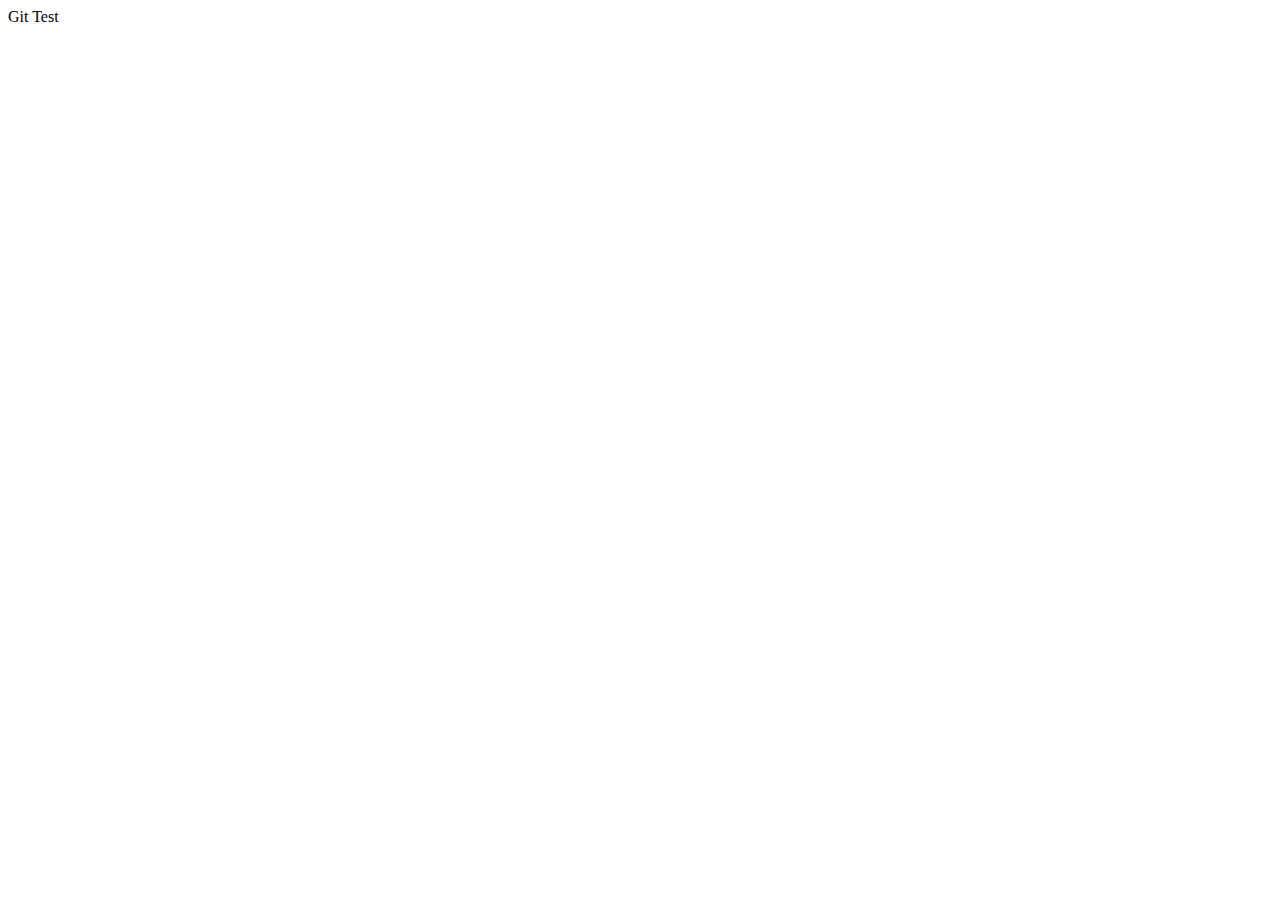
==== index.html @ dd941cbb "Creation of index.html" ====
<!DOCTYPE html>
<html lang="en">

<head>
    <meta charset="UTF-8">
    <meta name="viewport" content="width=device-width, initial-scale=1.0">
    <title>Git Test</title>
</head>

<body>
    Git Test
</body>

</html>
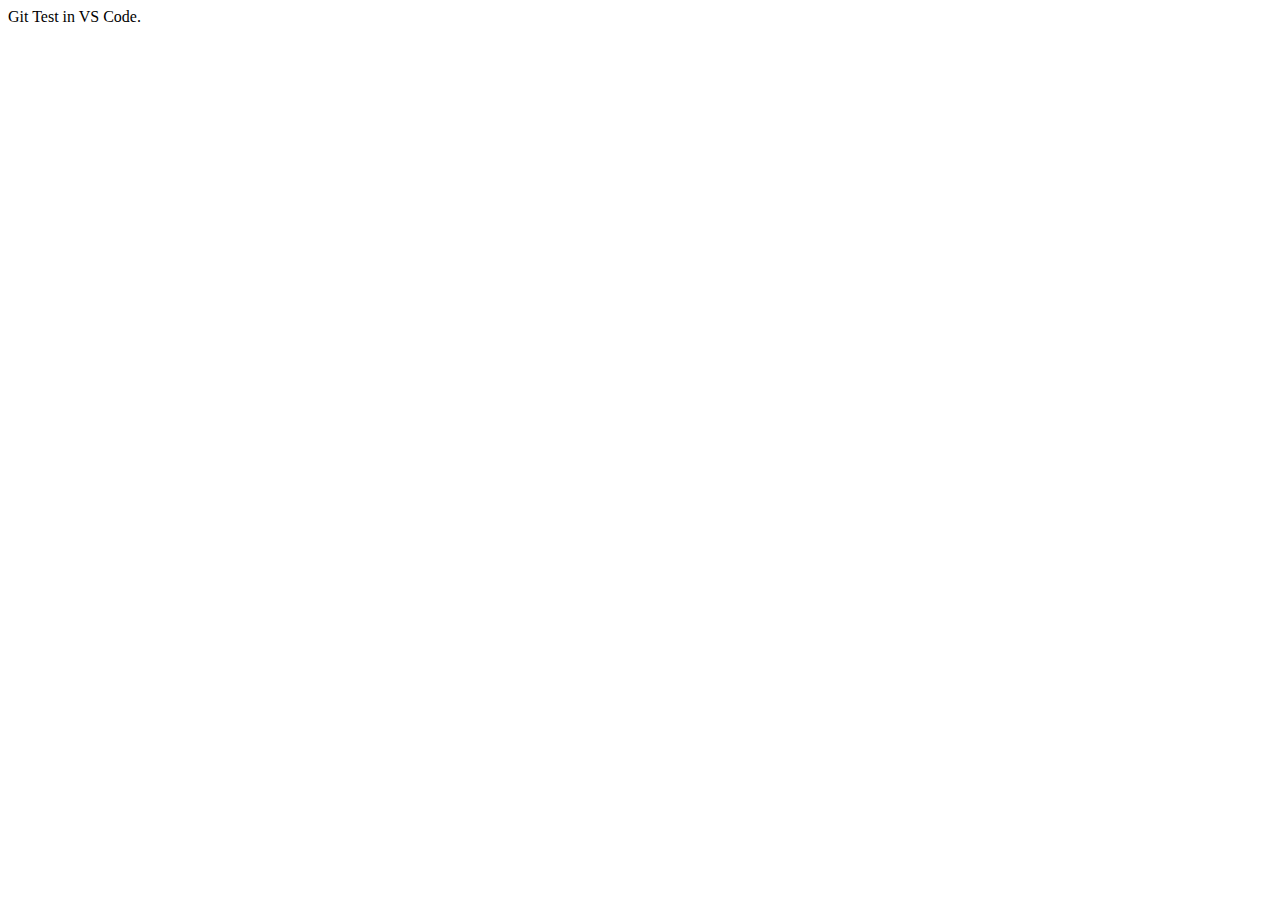
==== commit 22ba201b: "Changes to index.html" ====
--- a/index.html
+++ b/index.html
@@ -8,7 +8,7 @@
 </head>
 
 <body>
-    Git Test
+    Git Test in VS Code.
 </body>
 
 </html>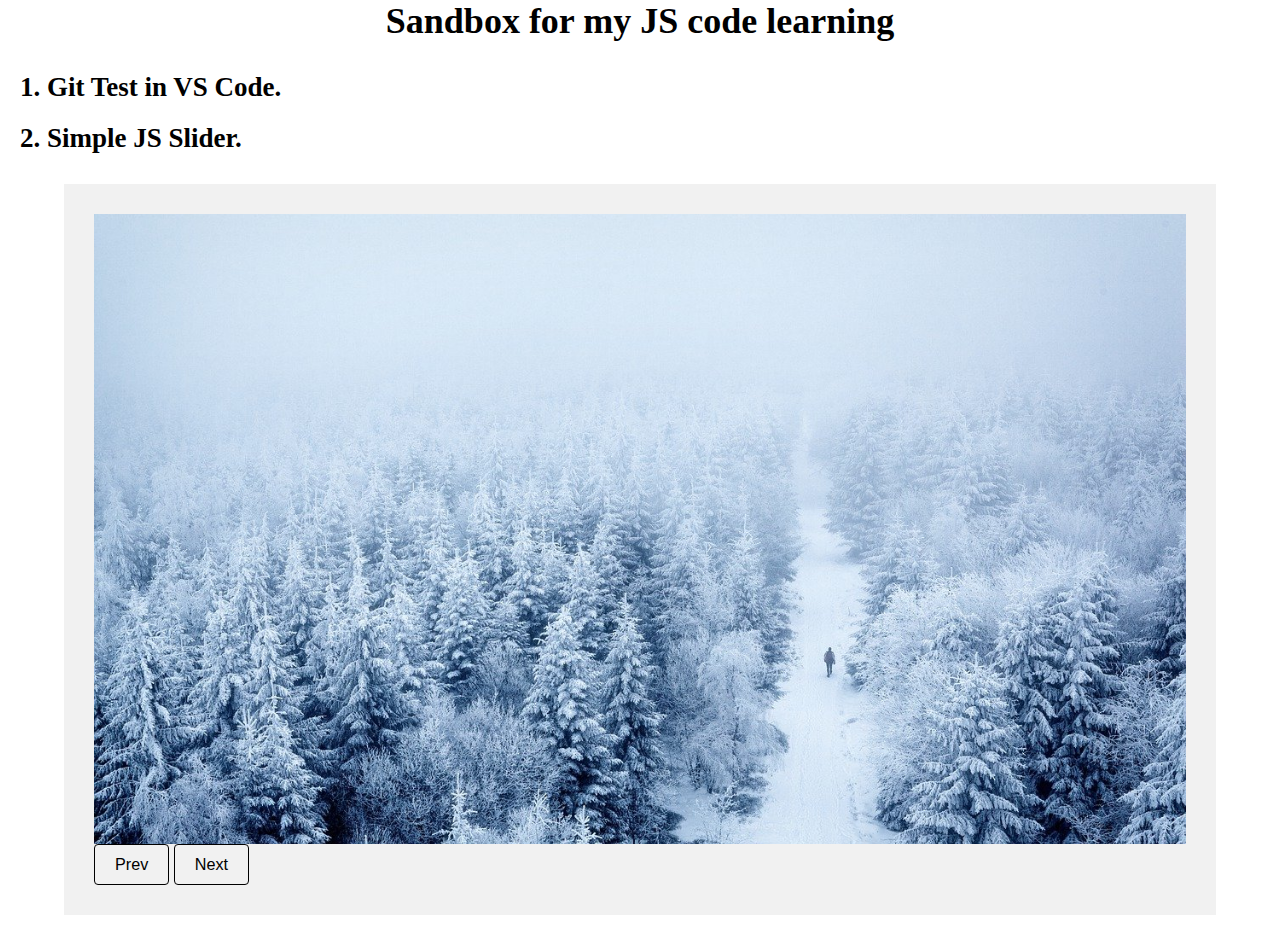
==== commit 10c7fb75: "html and css code for" ====
--- a/index.html
+++ b/index.html
@@ -4,11 +4,36 @@
 <head>
     <meta charset="UTF-8">
     <meta name="viewport" content="width=device-width, initial-scale=1.0">
-    <title>Git Test</title>
+    <link rel="stylesheet" href="style.css">
+    <title>JS in action</title>
 </head>
 
 <body>
-    Git Test in VS Code.
+    <h1>Sandbox for my JS code learning</h1>
+    <h2>1. Git Test in VS Code.</h2>
+    <h2>2. Simple JS Slider.</h2>
+    <div class="container">
+        <div class="slider">
+            <div class="slider__content">
+                <div class="slider__item">
+                    <img src="./images/1.jpg" alt="" class="slider__img">
+                </div>
+                <div class="slider__item">
+                    <img src="./images/2.jpg" alt="" class="slider__img">
+                </div>
+                <div class="slider__item">
+                    <img src="./images/3.jpg" alt="" class="slider__img">
+                </div>
+                <div class="slider__item">
+                    <img src="./images/4.jpg" alt="" class="slider__img">
+                </div>
+            </div>
+        </div>
+        <button class="slider__button">Prev</button>
+        <button class="slider__button">Next</button>
+
+    </div>
+    <script scr="script.js"></script>
 </body>
 
 </html>--- a/style.css
+++ b/style.css
@@ -0,0 +1,74 @@
+    * {
+        margin: 0;
+        box-sizing: border-box;
+    }
+    
+    html,
+    body {
+        font-size: 18px;
+    }
+    
+    h1 {
+        text-align: center;
+        margin-bottom: 30px;
+    }
+    
+    h2 {
+        padding-left: 20px;
+        margin-bottom: 20px;
+    }
+    
+    .container {
+        width: 90%;
+        margin: 30px auto;
+        background: #f1f1f1;
+        padding: 30px;
+    }
+    
+    .slider {
+        position: relative;
+        background-color: orangered;
+        height: 70vh;
+        overflow: hidden;
+    }
+    
+    .slider__content {
+        position: absolute;
+        top: 0;
+        left: 0;
+        right: 0;
+        bottom: 0;
+        display: flex;
+    }
+    
+    .slider__item {
+        display: flex;
+        min-width: 100%;
+    }
+    
+    .slider__img {
+        display: block;
+        min-width: 100%;
+        height: auto;
+        object-fit: cover;
+        object-position: center;
+    }
+    
+    button {
+        position: relative;
+        z-index: 1;
+        background: none;
+        border: 1px solid black;
+        border-radius: 4px;
+        padding: 10px 20px;
+        font-size: .9rem;
+    }
+    
+    .slider__button:hover {
+        background-color: orangered;
+    }
+    
+    .slider__button:active {
+        background: #000;
+        color: #fff;
+    }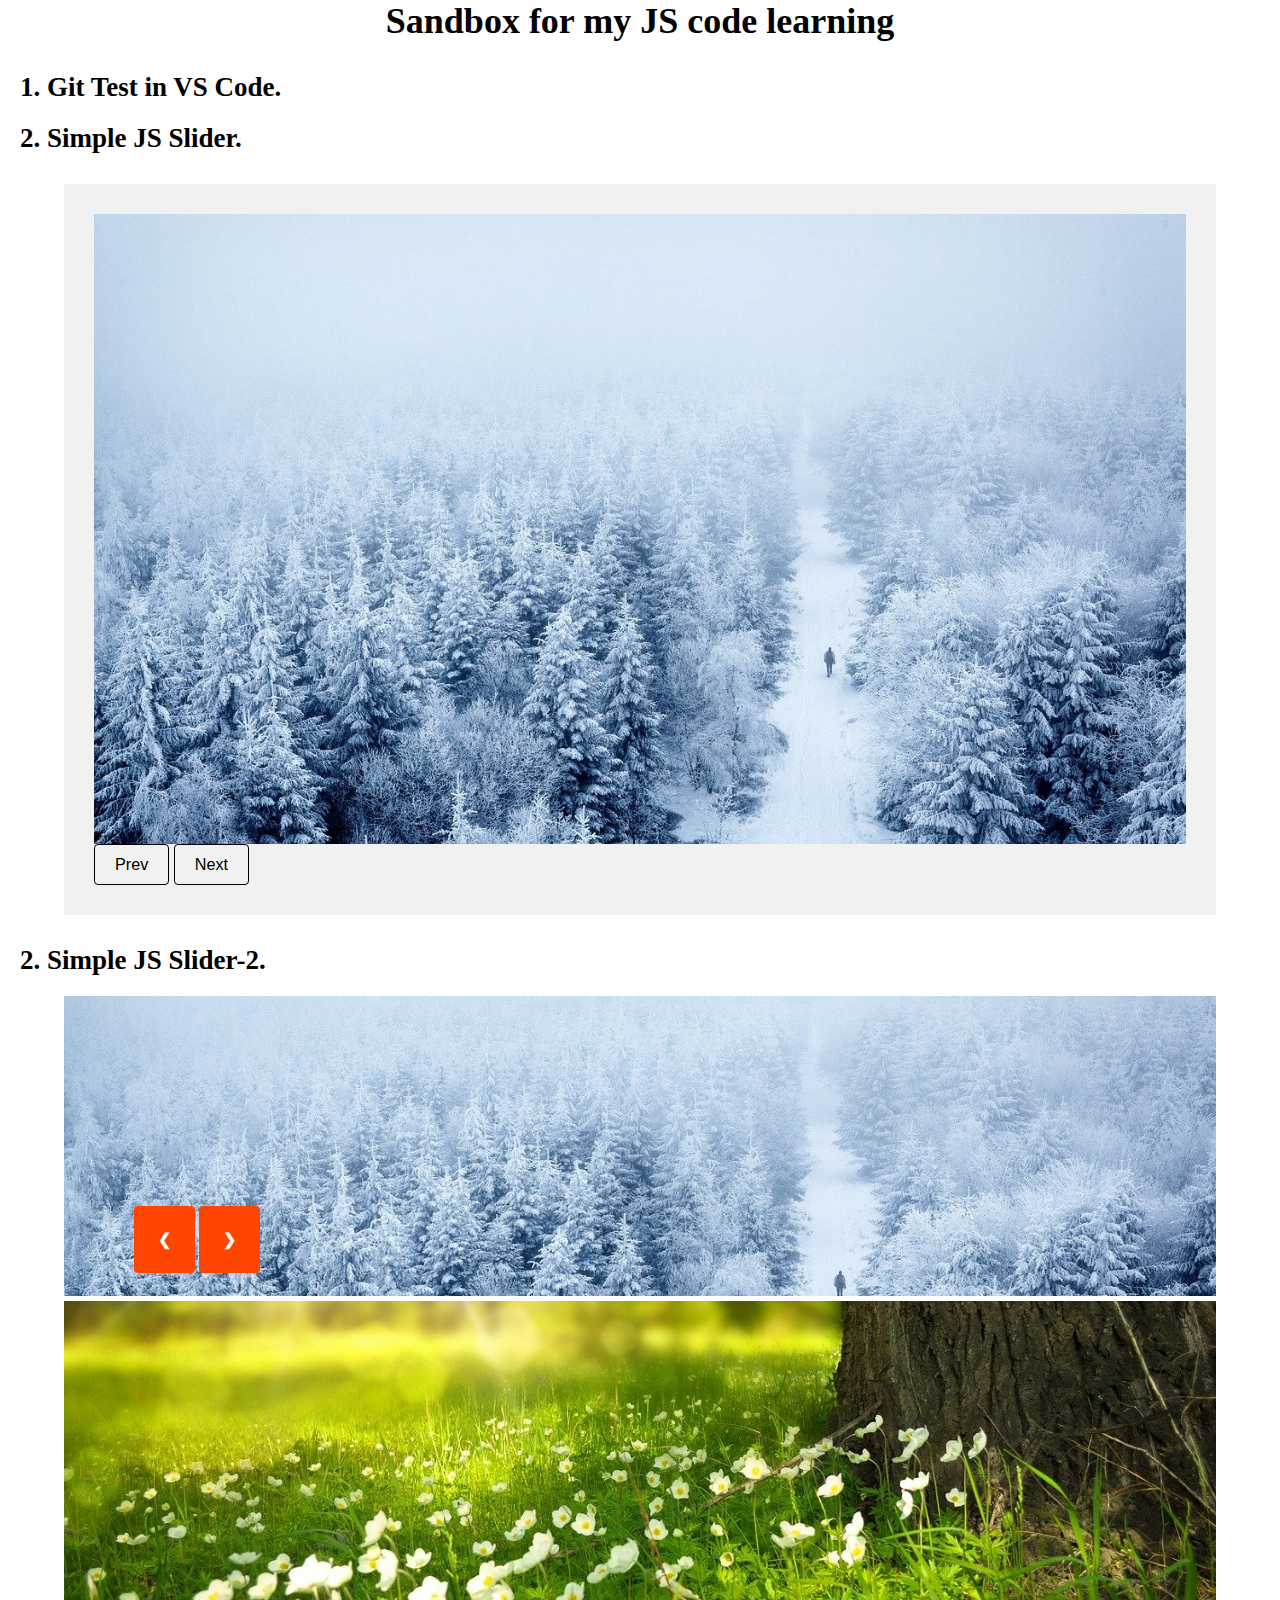
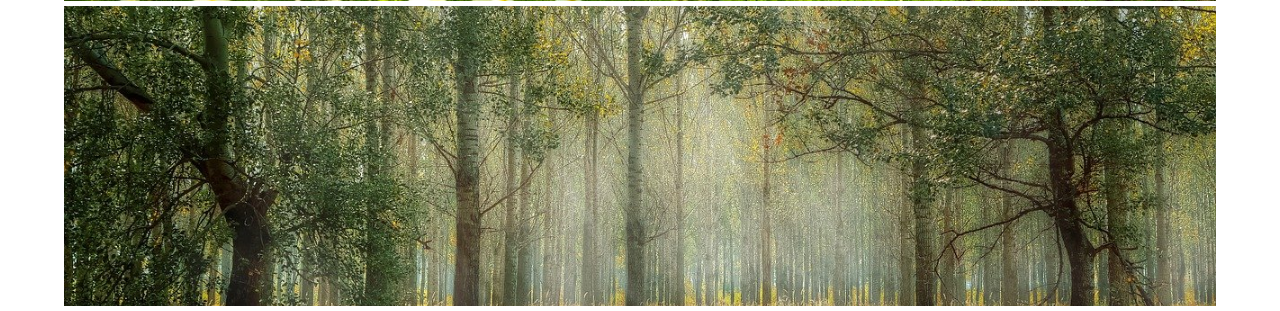
==== commit 1452b0c4: "Creation of Slider-2" ====
--- a/index.html
+++ b/index.html
@@ -33,6 +33,25 @@
         <button class="slider__button">Next</button>
 
     </div>
+    <h2>2. Simple JS Slider-2.</h2>
+    <!-- Main slider block -->
+    <div class="slider2">
+        <!-- The first slide -->
+        <div class="slider2__item">
+            <img class="slider2__img" src="./images/1.jpg">
+        </div>
+        <!-- The second slide -->
+        <div class="slider2__item">
+            <img class="slider2__img" src="./images/2.jpg">
+        </div>
+        <!-- The third slide -->
+        <div class="slider2__item">
+            <img class="slider2__img" src="./images/3.jpg">
+        </div>
+        <!-- Arrow buttons -->
+        <button class="slider2__button button__prev" onclick="previousSlide()">&#10094;</button>
+        <button class="slider2__button button__next" onclick="nextSlide()">&#10095;</button>
+    </div>
     <script scr="script.js"></script>
 </body>
 
--- a/style.css
+++ b/style.css
@@ -1,74 +1,162 @@
-    * {
-        margin: 0;
-        box-sizing: border-box;
+* {
+    margin: 0;
+    box-sizing: border-box;
+}
+
+html,
+body {
+    font-size: 18px;
+}
+
+h1 {
+    text-align: center;
+    margin-bottom: 30px;
+}
+
+h2 {
+    padding-left: 20px;
+    margin-bottom: 20px;
+}
+
+.container {
+    width: 90%;
+    margin: 30px auto;
+    background: #f1f1f1;
+    padding: 30px;
+}
+
+.slider {
+    position: relative;
+    background-color: orangered;
+    height: 70vh;
+    overflow: hidden;
+}
+
+.slider__content {
+    position: absolute;
+    top: 0;
+    left: 0;
+    right: 0;
+    bottom: 0;
+    display: flex;
+}
+
+.slider__item {
+    display: flex;
+    min-width: 100%;
+}
+
+.slider__img {
+    display: block;
+    min-width: 100%;
+    height: auto;
+    object-fit: cover;
+    object-position: center;
+}
+
+button {
+    position: relative;
+    z-index: 1;
+    background: none;
+    border: 1px solid black;
+    border-radius: 4px;
+    padding: 10px 20px;
+    font-size: .9rem;
+}
+
+.slider__button:hover {
+    background-color: orangered;
+}
+
+.slider__button:active {
+    background: #000;
+    color: #fff;
+}
+
+
+/* Slider 2: */
+
+.slider2 {
+    max-width: 90%;
+    /* The position of the element is set relative to its original position: */
+    position: relative;
+    /* Center horizontally: */
+    margin: auto;
+    height: 300px;
+    background-color: orangered;
+    /*overflow: hidden;*/
+    margin-bottom: 40px;
+}
+
+
+/* The picture is scaled in relation to the parent element: */
+
+.slider2__img {
+    /* The element is resized to fill the block and maintain proportions: */
+    object-fit: cover;
+    width: 100%;
+    height: 300px;
+}
+
+
+/* Back and forward buttons: */
+
+.slider2__button {
+    /* Adds an icon to the cursor when it is over the button: */
+    cursor: pointer;
+    /* The position of the element is set relative to the borders of the browser: */
+    width: auto;
+    padding: 24px;
+    /* Styling the buttons themselves: */
+    color: white;
+    font-weight: bold;
+    font-size: 16px;
+    background-color: orangered;
+    /* Background fading on hover: */
+    transition: 0.6s ease;
+    /* Deliting the borders: */
+    border: none;
+}
+
+.button__prev {
+    position: absolute;
+    top: 70%;
+    left: 70px;
+}
+
+.button__next {
+    position: absolute;
+    top: 70%;
+    left: 135px;
+}
+
+
+/* When you hover over the buttons, add the border of the buttons to increase their size: */
+
+.slider2__button:hover,
+.slider2__button:focus {
+    border: solid 2px orangered;
+}
+
+.slider2__button:focus {
+    outline: none;
+    transition: 0.6s ease;
+}
+
+
+/* Slide animation */
+
+.slider2__item {
+    animation-name: fade;
+    animation-duration: 1.5s;
+}
+
+@keyframes fade {
+    /* Set and change the transparency: */
+    from {
+        opacity: 0.4;
     }
-    
-    html,
-    body {
-        font-size: 18px;
+    to {
+        opacity: 1;
     }
-    
-    h1 {
-        text-align: center;
-        margin-bottom: 30px;
-    }
-    
-    h2 {
-        padding-left: 20px;
-        margin-bottom: 20px;
-    }
-    
-    .container {
-        width: 90%;
-        margin: 30px auto;
-        background: #f1f1f1;
-        padding: 30px;
-    }
-    
-    .slider {
-        position: relative;
-        background-color: orangered;
-        height: 70vh;
-        overflow: hidden;
-    }
-    
-    .slider__content {
-        position: absolute;
-        top: 0;
-        left: 0;
-        right: 0;
-        bottom: 0;
-        display: flex;
-    }
-    
-    .slider__item {
-        display: flex;
-        min-width: 100%;
-    }
-    
-    .slider__img {
-        display: block;
-        min-width: 100%;
-        height: auto;
-        object-fit: cover;
-        object-position: center;
-    }
-    
-    button {
-        position: relative;
-        z-index: 1;
-        background: none;
-        border: 1px solid black;
-        border-radius: 4px;
-        padding: 10px 20px;
-        font-size: .9rem;
-    }
-    
-    .slider__button:hover {
-        background-color: orangered;
-    }
-    
-    .slider__button:active {
-        background: #000;
-        color: #fff;
-    }+}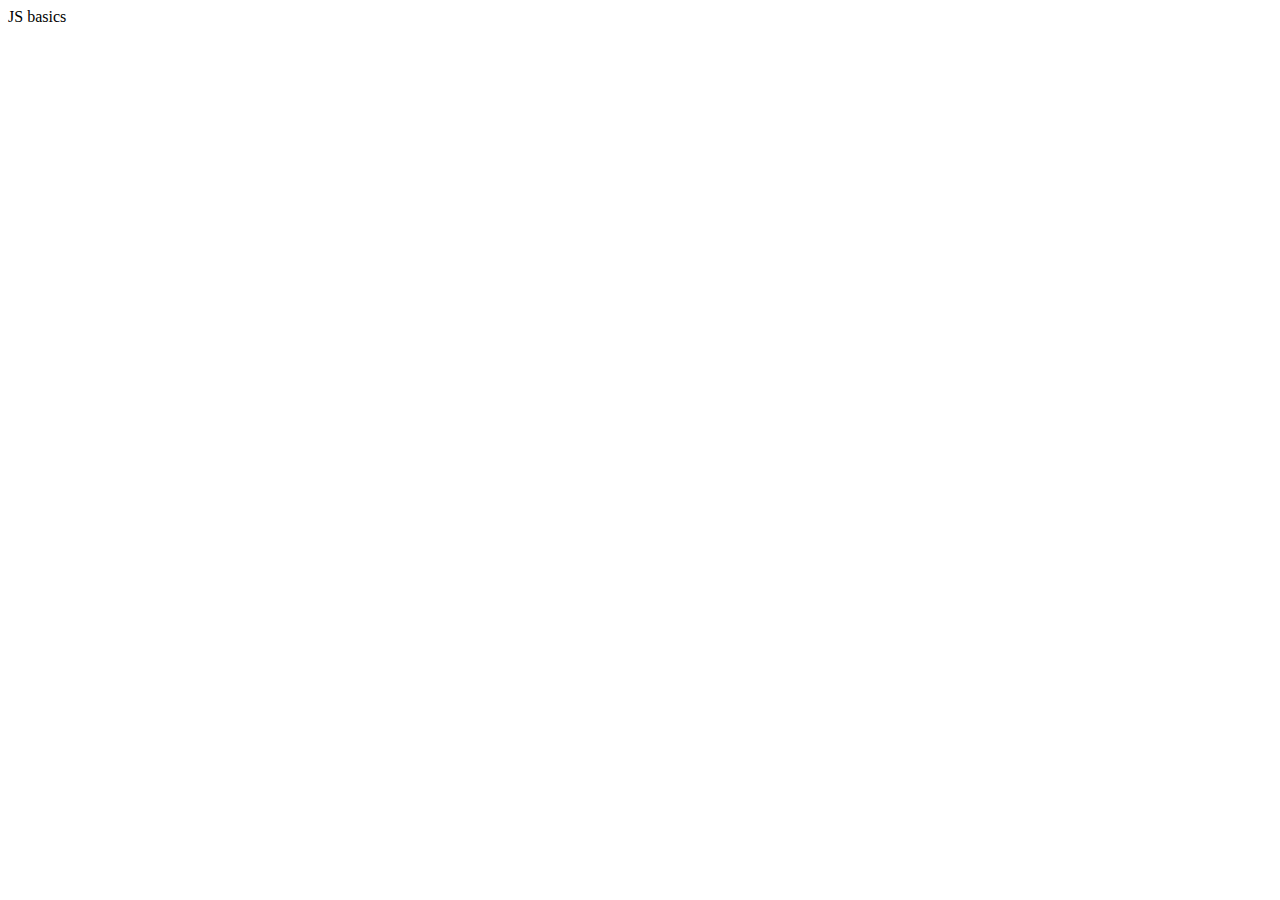
==== commit fd2ffd17: "JS Циклы" ====
--- a/index.html
+++ b/index.html
@@ -4,55 +4,11 @@
 <head>
     <meta charset="UTF-8">
     <meta name="viewport" content="width=device-width, initial-scale=1.0">
-    <link rel="stylesheet" href="style.css">
-    <title>JS in action</title>
+    <title>Git Test</title>
 </head>
 
 <body>
-    <h1>Sandbox for my JS code learning</h1>
-    <h2>1. Git Test in VS Code.</h2>
-    <h2>2. Simple JS Slider.</h2>
-    <div class="container">
-        <div class="slider">
-            <div class="slider__content">
-                <div class="slider__item">
-                    <img src="./images/1.jpg" alt="" class="slider__img">
-                </div>
-                <div class="slider__item">
-                    <img src="./images/2.jpg" alt="" class="slider__img">
-                </div>
-                <div class="slider__item">
-                    <img src="./images/3.jpg" alt="" class="slider__img">
-                </div>
-                <div class="slider__item">
-                    <img src="./images/4.jpg" alt="" class="slider__img">
-                </div>
-            </div>
-        </div>
-        <button class="slider__button">Prev</button>
-        <button class="slider__button">Next</button>
-
-    </div>
-    <h2>2. Simple JS Slider-2.</h2>
-    <!-- Main slider block -->
-    <div class="slider2">
-        <!-- The first slide -->
-        <div class="slider2__item">
-            <img class="slider2__img" src="./images/1.jpg">
-        </div>
-        <!-- The second slide -->
-        <div class="slider2__item">
-            <img class="slider2__img" src="./images/2.jpg">
-        </div>
-        <!-- The third slide -->
-        <div class="slider2__item">
-            <img class="slider2__img" src="./images/3.jpg">
-        </div>
-        <!-- Arrow buttons -->
-        <button class="slider2__button button__prev" onclick="previousSlide()">&#10094;</button>
-        <button class="slider2__button button__next" onclick="nextSlide()">&#10095;</button>
-    </div>
-    <script scr="script.js"></script>
+    JS basics
 </body>
 
 </html>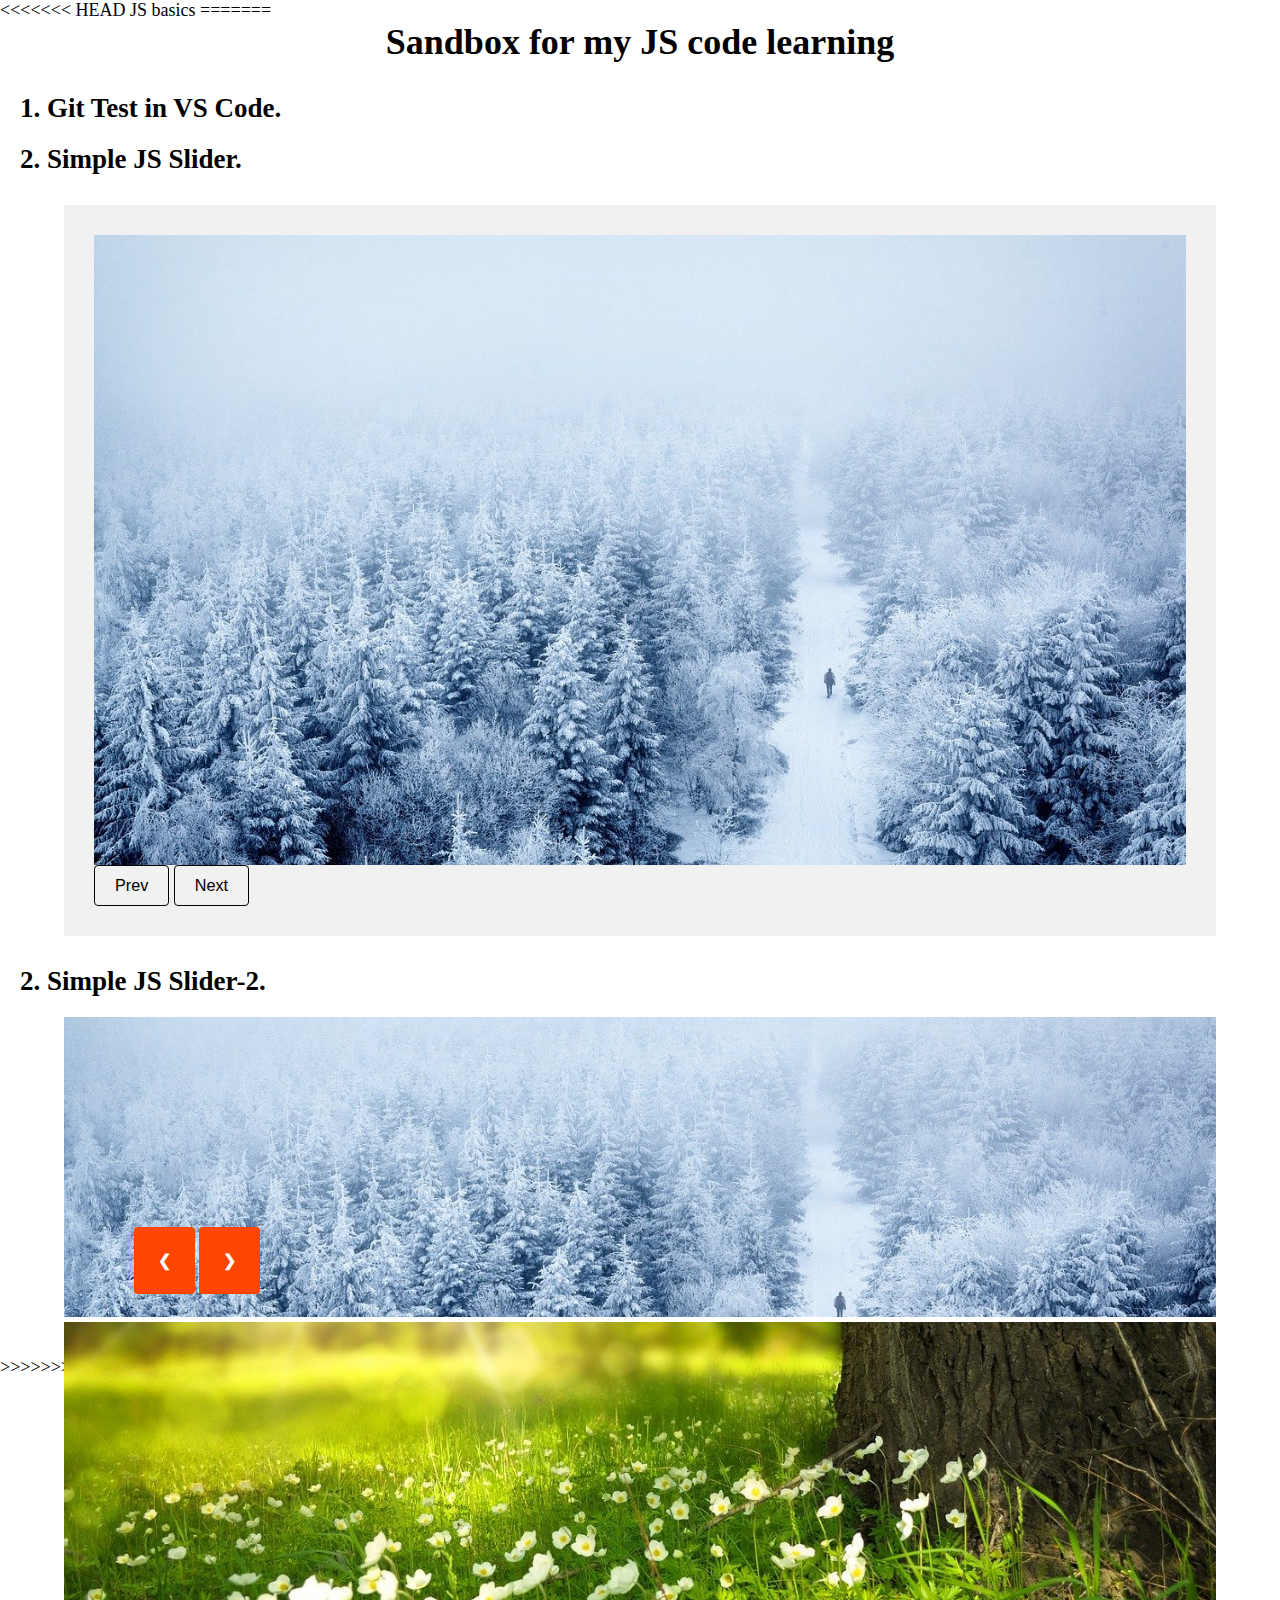
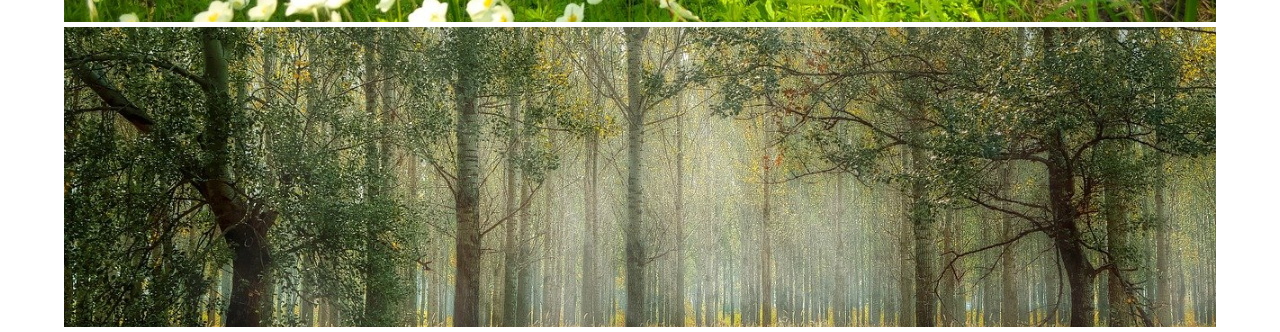
==== commit 841ec246: "Merge branch 'master' of https://github.com/SvetlanaKudryavtseva/Git-Test" ====
--- a/index.html
+++ b/index.html
@@ -4,11 +4,59 @@
 <head>
     <meta charset="UTF-8">
     <meta name="viewport" content="width=device-width, initial-scale=1.0">
-    <title>Git Test</title>
+    <link rel="stylesheet" href="style.css">
+    <title>JS in action</title>
 </head>
 
 <body>
+<<<<<<< HEAD
     JS basics
+=======
+    <h1>Sandbox for my JS code learning</h1>
+    <h2>1. Git Test in VS Code.</h2>
+    <h2>2. Simple JS Slider.</h2>
+    <div class="container">
+        <div class="slider">
+            <div class="slider__content">
+                <div class="slider__item">
+                    <img src="./images/1.jpg" alt="" class="slider__img">
+                </div>
+                <div class="slider__item">
+                    <img src="./images/2.jpg" alt="" class="slider__img">
+                </div>
+                <div class="slider__item">
+                    <img src="./images/3.jpg" alt="" class="slider__img">
+                </div>
+                <div class="slider__item">
+                    <img src="./images/4.jpg" alt="" class="slider__img">
+                </div>
+            </div>
+        </div>
+        <button class="slider__button">Prev</button>
+        <button class="slider__button">Next</button>
+
+    </div>
+    <h2>2. Simple JS Slider-2.</h2>
+    <!-- Main slider block -->
+    <div class="slider2">
+        <!-- The first slide -->
+        <div class="slider2__item">
+            <img class="slider2__img" src="./images/1.jpg">
+        </div>
+        <!-- The second slide -->
+        <div class="slider2__item">
+            <img class="slider2__img" src="./images/2.jpg">
+        </div>
+        <!-- The third slide -->
+        <div class="slider2__item">
+            <img class="slider2__img" src="./images/3.jpg">
+        </div>
+        <!-- Arrow buttons -->
+        <button class="slider2__button button__prev" onclick="previousSlide()">&#10094;</button>
+        <button class="slider2__button button__next" onclick="nextSlide()">&#10095;</button>
+    </div>
+    <script scr="script.js"></script>
+>>>>>>> bbc2b13e13f479482ab2707ddbb5a5e714a74b62
 </body>
 
 </html>--- a/style.css
+++ b/style.css
@@ -0,0 +1,162 @@
+* {
+    margin: 0;
+    box-sizing: border-box;
+}
+
+html,
+body {
+    font-size: 18px;
+}
+
+h1 {
+    text-align: center;
+    margin-bottom: 30px;
+}
+
+h2 {
+    padding-left: 20px;
+    margin-bottom: 20px;
+}
+
+.container {
+    width: 90%;
+    margin: 30px auto;
+    background: #f1f1f1;
+    padding: 30px;
+}
+
+.slider {
+    position: relative;
+    background-color: orangered;
+    height: 70vh;
+    overflow: hidden;
+}
+
+.slider__content {
+    position: absolute;
+    top: 0;
+    left: 0;
+    right: 0;
+    bottom: 0;
+    display: flex;
+}
+
+.slider__item {
+    display: flex;
+    min-width: 100%;
+}
+
+.slider__img {
+    display: block;
+    min-width: 100%;
+    height: auto;
+    object-fit: cover;
+    object-position: center;
+}
+
+button {
+    position: relative;
+    z-index: 1;
+    background: none;
+    border: 1px solid black;
+    border-radius: 4px;
+    padding: 10px 20px;
+    font-size: .9rem;
+}
+
+.slider__button:hover {
+    background-color: orangered;
+}
+
+.slider__button:active {
+    background: #000;
+    color: #fff;
+}
+
+
+/* Slider 2: */
+
+.slider2 {
+    max-width: 90%;
+    /* The position of the element is set relative to its original position: */
+    position: relative;
+    /* Center horizontally: */
+    margin: auto;
+    height: 300px;
+    background-color: orangered;
+    /*overflow: hidden;*/
+    margin-bottom: 40px;
+}
+
+
+/* The picture is scaled in relation to the parent element: */
+
+.slider2__img {
+    /* The element is resized to fill the block and maintain proportions: */
+    object-fit: cover;
+    width: 100%;
+    height: 300px;
+}
+
+
+/* Back and forward buttons: */
+
+.slider2__button {
+    /* Adds an icon to the cursor when it is over the button: */
+    cursor: pointer;
+    /* The position of the element is set relative to the borders of the browser: */
+    width: auto;
+    padding: 24px;
+    /* Styling the buttons themselves: */
+    color: white;
+    font-weight: bold;
+    font-size: 16px;
+    background-color: orangered;
+    /* Background fading on hover: */
+    transition: 0.6s ease;
+    /* Deliting the borders: */
+    border: none;
+}
+
+.button__prev {
+    position: absolute;
+    top: 70%;
+    left: 70px;
+}
+
+.button__next {
+    position: absolute;
+    top: 70%;
+    left: 135px;
+}
+
+
+/* When you hover over the buttons, add the border of the buttons to increase their size: */
+
+.slider2__button:hover,
+.slider2__button:focus {
+    border: solid 2px orangered;
+}
+
+.slider2__button:focus {
+    outline: none;
+    transition: 0.6s ease;
+}
+
+
+/* Slide animation */
+
+.slider2__item {
+    animation-name: fade;
+    animation-duration: 1.5s;
+}
+
+@keyframes fade {
+    /* Set and change the transparency: */
+    from {
+        opacity: 0.4;
+    }
+    to {
+        opacity: 1;
+    }
+}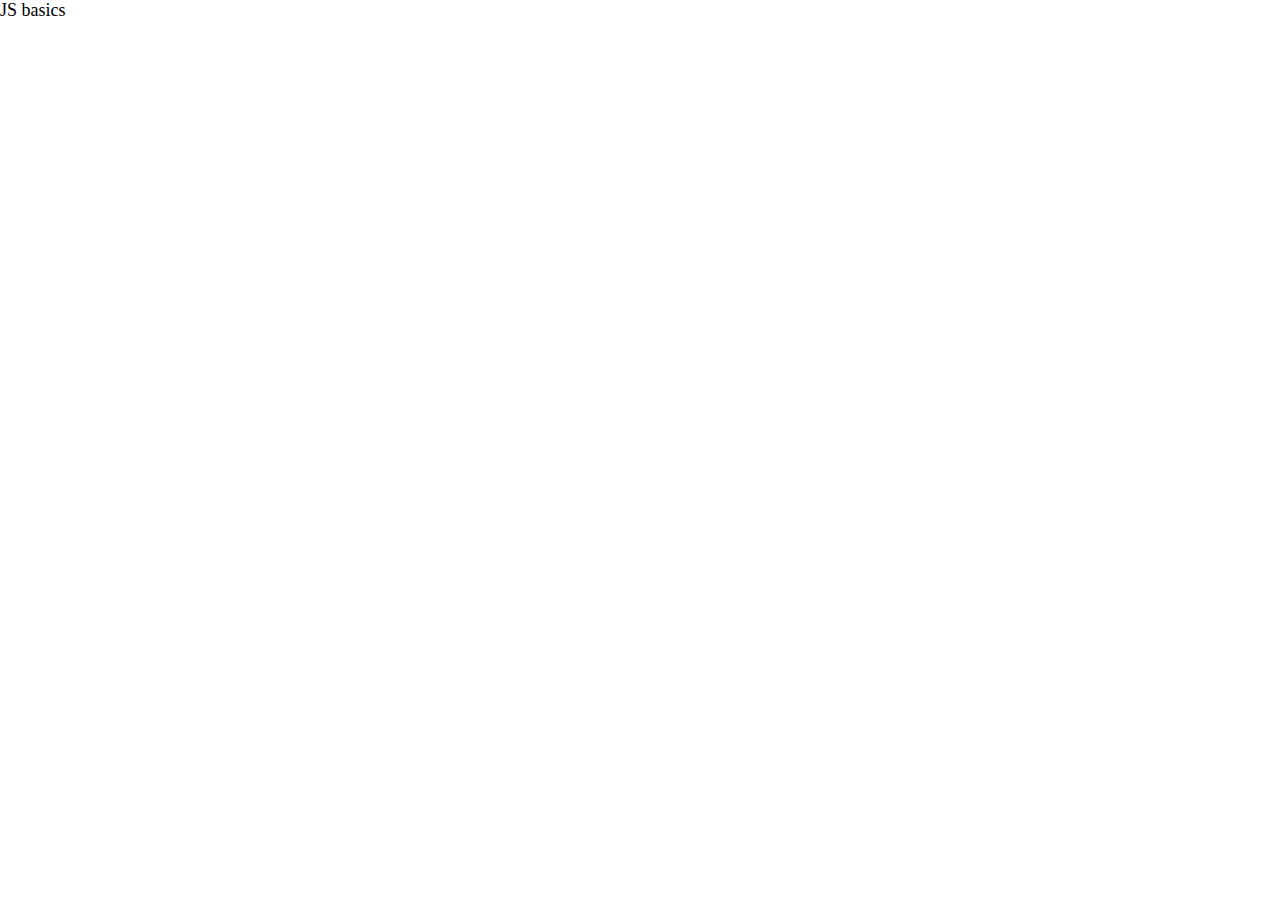
==== commit d8344e6b: "c" ====
--- a/index.html
+++ b/index.html
@@ -9,54 +9,7 @@
 </head>
 
 <body>
-<<<<<<< HEAD
     JS basics
-=======
-    <h1>Sandbox for my JS code learning</h1>
-    <h2>1. Git Test in VS Code.</h2>
-    <h2>2. Simple JS Slider.</h2>
-    <div class="container">
-        <div class="slider">
-            <div class="slider__content">
-                <div class="slider__item">
-                    <img src="./images/1.jpg" alt="" class="slider__img">
-                </div>
-                <div class="slider__item">
-                    <img src="./images/2.jpg" alt="" class="slider__img">
-                </div>
-                <div class="slider__item">
-                    <img src="./images/3.jpg" alt="" class="slider__img">
-                </div>
-                <div class="slider__item">
-                    <img src="./images/4.jpg" alt="" class="slider__img">
-                </div>
-            </div>
-        </div>
-        <button class="slider__button">Prev</button>
-        <button class="slider__button">Next</button>
-
-    </div>
-    <h2>2. Simple JS Slider-2.</h2>
-    <!-- Main slider block -->
-    <div class="slider2">
-        <!-- The first slide -->
-        <div class="slider2__item">
-            <img class="slider2__img" src="./images/1.jpg">
-        </div>
-        <!-- The second slide -->
-        <div class="slider2__item">
-            <img class="slider2__img" src="./images/2.jpg">
-        </div>
-        <!-- The third slide -->
-        <div class="slider2__item">
-            <img class="slider2__img" src="./images/3.jpg">
-        </div>
-        <!-- Arrow buttons -->
-        <button class="slider2__button button__prev" onclick="previousSlide()">&#10094;</button>
-        <button class="slider2__button button__next" onclick="nextSlide()">&#10095;</button>
-    </div>
-    <script scr="script.js"></script>
->>>>>>> bbc2b13e13f479482ab2707ddbb5a5e714a74b62
 </body>
 
 </html>--- a/style.css
+++ b/style.css
@@ -16,147 +16,4 @@
 h2 {
     padding-left: 20px;
     margin-bottom: 20px;
-}
-
-.container {
-    width: 90%;
-    margin: 30px auto;
-    background: #f1f1f1;
-    padding: 30px;
-}
-
-.slider {
-    position: relative;
-    background-color: orangered;
-    height: 70vh;
-    overflow: hidden;
-}
-
-.slider__content {
-    position: absolute;
-    top: 0;
-    left: 0;
-    right: 0;
-    bottom: 0;
-    display: flex;
-}
-
-.slider__item {
-    display: flex;
-    min-width: 100%;
-}
-
-.slider__img {
-    display: block;
-    min-width: 100%;
-    height: auto;
-    object-fit: cover;
-    object-position: center;
-}
-
-button {
-    position: relative;
-    z-index: 1;
-    background: none;
-    border: 1px solid black;
-    border-radius: 4px;
-    padding: 10px 20px;
-    font-size: .9rem;
-}
-
-.slider__button:hover {
-    background-color: orangered;
-}
-
-.slider__button:active {
-    background: #000;
-    color: #fff;
-}
-
-
-/* Slider 2: */
-
-.slider2 {
-    max-width: 90%;
-    /* The position of the element is set relative to its original position: */
-    position: relative;
-    /* Center horizontally: */
-    margin: auto;
-    height: 300px;
-    background-color: orangered;
-    /*overflow: hidden;*/
-    margin-bottom: 40px;
-}
-
-
-/* The picture is scaled in relation to the parent element: */
-
-.slider2__img {
-    /* The element is resized to fill the block and maintain proportions: */
-    object-fit: cover;
-    width: 100%;
-    height: 300px;
-}
-
-
-/* Back and forward buttons: */
-
-.slider2__button {
-    /* Adds an icon to the cursor when it is over the button: */
-    cursor: pointer;
-    /* The position of the element is set relative to the borders of the browser: */
-    width: auto;
-    padding: 24px;
-    /* Styling the buttons themselves: */
-    color: white;
-    font-weight: bold;
-    font-size: 16px;
-    background-color: orangered;
-    /* Background fading on hover: */
-    transition: 0.6s ease;
-    /* Deliting the borders: */
-    border: none;
-}
-
-.button__prev {
-    position: absolute;
-    top: 70%;
-    left: 70px;
-}
-
-.button__next {
-    position: absolute;
-    top: 70%;
-    left: 135px;
-}
-
-
-/* When you hover over the buttons, add the border of the buttons to increase their size: */
-
-.slider2__button:hover,
-.slider2__button:focus {
-    border: solid 2px orangered;
-}
-
-.slider2__button:focus {
-    outline: none;
-    transition: 0.6s ease;
-}
-
-
-/* Slide animation */
-
-.slider2__item {
-    animation-name: fade;
-    animation-duration: 1.5s;
-}
-
-@keyframes fade {
-    /* Set and change the transparency: */
-    from {
-        opacity: 0.4;
-    }
-    to {
-        opacity: 1;
-    }
 }